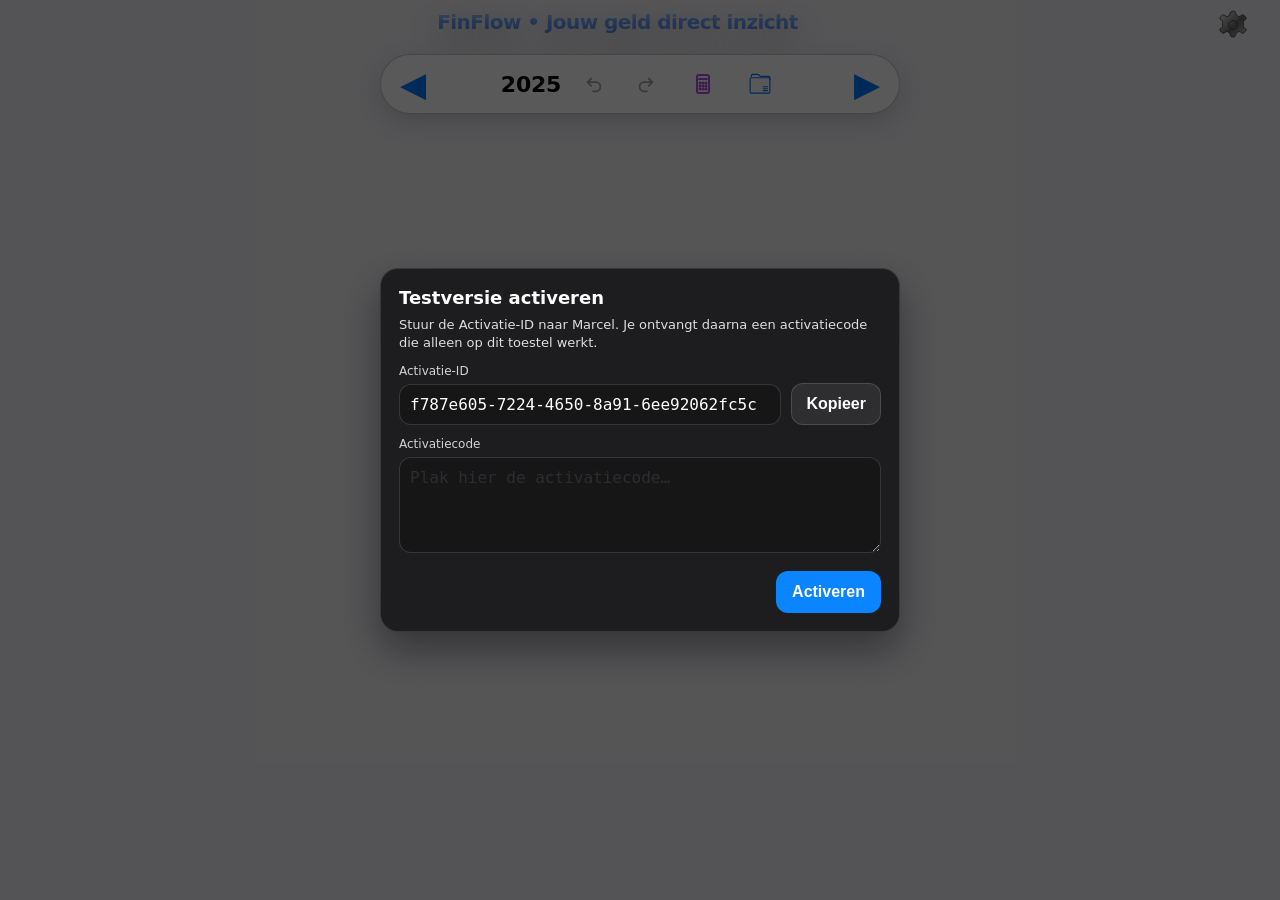
==== index.html @ e9dbf4be "Update index.html" ====
<!DOCTYPE html>
<html lang="nl">
<head>
  <meta charset="UTF-8" />
  <meta name="viewport" content="width=device-width, initial-scale=1, maximum-scale=1, user-scalable=no, viewport-fit=cover">
  <title>FinFlow</title>
  <link rel="stylesheet" href="app.css" />
  <link rel="stylesheet" href="styles/components/nav.css" />
  <link rel="manifest" href="./manifest.json" />
  <meta name="theme-color" content="#000000" />
  <link rel="apple-touch-icon" sizes="180x180" href="./images/apple-touch-icon.png" />
  <meta name="apple-mobile-web-app-capable" content="yes" />
  <meta name="mobile-web-app-capable" content="yes" />
  <meta name="apple-mobile-web-app-status-bar-style" content="black-translucent" />
  <link rel="icon" type="image/png" sizes="192x192" href="./images/icon-192.png" />
  <link rel="icon" type="image/png" sizes="512x512" href="./images/icon-512.png" />
</head>

<body>
  <script type="module">
    import { UNDO_SVG, REDO_SVG, GEAR_SVG, FOLDER_SVG, CALCULATOR_SVG } from "./scripts/ui/components/icons.js";

    document.addEventListener('DOMContentLoaded', () => {
      const undoBtn = document.getElementById('undoBtn');
      const redoBtn = document.getElementById('redoBtn');
      const mainsettings = document.getElementById('mainsettings');
      const settingsBtn = document.getElementById('settingsBtn');
      const scenariosBtn = document.getElementById('scenariosBtn');

      if (undoBtn) undoBtn.innerHTML = UNDO_SVG;
      if (redoBtn) redoBtn.innerHTML = REDO_SVG;
      if (mainsettings) mainsettings.innerHTML = GEAR_SVG;
      if (settingsBtn) settingsBtn.innerHTML = FOLDER_SVG;
      if (scenariosBtn) scenariosBtn.innerHTML = CALCULATOR_SVG;
    });
  </script>

  <div id="welcomeOverlay" class="ff-esc-disabled ff-popup-overlay ff-welcome-overlay ff-overlay-center hidden">
    <div class="ff-welcome-panel">
      <div class="welcome-logo">
        <img src="./images/logo.png" alt="FinFlow Logo" class="welcome-logo-img" />
      </div>
      <p class="ff-welcome-tagline" data-i18n="wizard.welcome.tagline"></p>
      <button id="welcomeStartBtn" class="ff-btn ff-btn--primary" data-i18n="wizard.welcome.button"></button>
    </div>
  </div>

  <!--
    Sticky top-area: header + nav-pill must stay in place while
    the year overview + month cards can be vertically swiped.
  -->
  <div id="ffTopArea" class="ff-top-area">

  <header style="position: relative; padding: calc(env(safe-area-inset-top, 0px) + 10px) 16px 10px 16px;">
    <h1 data-i18n="common.app_title" style="margin: 0; padding-right: 45px;"></h1>
    <button id="mainsettings" class="icon-btn" type="button" style="position: absolute; right: 16px; top: calc(env(safe-area-inset-top, 0px) + 10px); background: none; border: none; cursor: pointer;"></button>
  </header>

  <div id="devPanel" class="dev-panel" style="display:none;">
    <button id="devExportBtn" data-i18n="common.export_data"></button>
    <button id="devImportBtn" data-i18n="common.import_data"></button>
    <input type="file" id="importFileInput" accept="application/json" style="display:none;">
  </div>

  <div id="yearNavPill" class="nav-pill">
    <div id="navZoneLeft" class="nav-zone">
        <button id="prevYearBtn" class="year-arrow">◀</button>
    </div>

    <div id="navZoneCenter" class="nav-zone">
        <span id="currentYear">2025</span>
        <button id="undoBtn" class="icon-btn nav-icon-btn" type="button" disabled aria-disabled="true"></button>
        <button id="redoBtn" class="icon-btn nav-icon-btn" type="button" disabled aria-disabled="true"></button>
        <button id="scenariosBtn" class="icon-btn nav-icon-btn" type="button"></button>
        <button id="settingsBtn" class="icon-btn" type="button"></button>
    </div>

    <div id="navZoneRight" class="nav-zone">
        <button id="nextYearBtn" class="year-arrow">▶</button>
    </div>
  </div>

  </div>

  <!-- Scroll container: ONLY this area should scroll on vertical swipe -->
  <main id="ffScrollArea" class="ff-scroll-area">

  <div class="table-container ff-year-cards-container">
    <table class="year-grid ff-year-cards-table">
      <thead>
        <tr>
          <th data-i18n="table.headers.month"></th>
          <th data-i18n="table.headers.income"></th>
          <th data-i18n="table.headers.expense"></th>
          <th class="saving-cell" data-i18n="table.headers.savings"></th>
          <th data-i18n="table.headers.bank_balance"></th>
          <th data-i18n="table.headers.savings_balance"></th>
        </tr>
      </thead>
      <tbody id="yearTableBody"></tbody>
      <tfoot>
        <tr id="yearTotalRow"></tr>
      </tfoot>
    </table>
  </div>

  </main>

  <div id="setupOverlay" class="ff-popup-overlay ff-popup-overlay--wizard" style="display:none;">
    <div id="setupSheet" class="ff-popup ff-popup--wizard ff-popup--beginsaldo">
      <div class="ff-popup__header">
        <h2 id="setupTitle" class="ff-popup__title" data-i18n="wizard.steps.balance_title"></h2>
      </div>
      <div class="ff-popup__body">
        <label class="ff-field ff-field--full">
          <span class="ff-field__label" data-i18n="common.bank_account"></span>
          <input id="setupBankInput" type="number" inputmode="decimal" step="0.01" min="0" class="ff-input ff-input--number ff-input--beginsaldo" />
        </label>
        <p class="ff-popup__hint" data-i18n="wizard.steps.balance_desc"></p>
      </div>
      <div class="ff-popup__footer">
        <button type="button" id="setupCancelBtn" class="ff-btn ff-btn--secondary" data-i18n="common.cancel"></button>
        <button type="button" id="setupSaveBtn" class="ff-btn ff-btn--primary" data-i18n="common.save"></button>
      </div>
    </div>
  </div>

  <div id="sheetOverlay" class="ff-popup-overlay" style="display: none;">
    <div id="sheetForm"></div>
  </div>

  <script type="module" src="scripts/main.js"></script>

  <script>
    document.getElementById("mainsettings").onclick = () => {
      const p = document.getElementById("devPanel");
      p.style.display = (p.style.display === "none" || p.style.display === "") ? "block" : "none";
    };
  </script>
</body>
</html>
---- app.css ----
/* app.css - ENIGE entrypoint */

@import url("./styles/applecolors.css");
@import url("./styles/base.css");
@import url("./styles/utilities.css");

@import url("./styles/components/popup.css");
@import url("./styles/components/table.css");
@import url("./styles/components/nav.css");
@import url("./styles/components/welcome.css");
@import url("./styles/components/helpcloud.css");

/* ===== Apple-premium header title: blue + glossy sheen ===== */

header h1 {
  /* basis typografie blijft zoals je al had; dit blok voegt ‘polish’ toe */
  font-weight: 680;
  letter-spacing: -0.55px;

  /* Blue glass gradient + highlight streak */
  background-image:
    /* sheen/streak */
    linear-gradient(115deg,
      rgba(255,255,255,0.00) 0%,
      rgba(255,255,255,0.26) 18%,
      rgba(255,255,255,0.00) 36%,
      rgba(255,255,255,0.00) 100%
    ),
    /* main blue gradient */
    linear-gradient(180deg,
      rgba(165, 208, 255, 0.98) 0%,
      rgba(92, 156, 255, 0.92) 46%,
      rgba(58, 118, 255, 0.86) 100%
    );

  -webkit-background-clip: text;
  background-clip: text;
  color: transparent;

  /* depth */
  text-shadow:
    0 12px 30px rgba(0, 0, 0, 0.42),
    0 1px 0 rgba(255, 255, 255, 0.06);
}

/* Optioneel: iets meer “premium” spacing rond header */
header {
  padding-top: 14px;
  padding-bottom: 10px;
}

/* Center header content perfectly */
header {
  display: flex;
  justify-content: center;
  align-items: center;
  text-align: center;
}

/* Ensure the title itself stays centered */
header h1 {
  text-align: center;
  width: 100%;
  margin: 0 auto;
}

/* Tandwiel groter / kleiner maken */
#mainsettings {
  width: 30px !important;   /* De knop wordt groter */
  height: 30px !important;
  padding: 0px !important;  /* Bijna geen padding, zodat het tandwiel de ruimte vult */
  display: flex !important;
  align-items: center;
  justify-content: center;
  background: transparent !important; /* Verwijder de grijze achtergrond */
  border: none !important;             /* Verwijder eventuele randen */
  outline: none !important;            /* Verwijder focus kaders */
  box-shadow: none !important;         /* Verwijder eventuele schaduw */
}

#mainsettings svg {
  width: 100% !important;   /* Dwingt de SVG om volledige aantal px te gebruiken */
  height: 100% !important;
  display: block;
}


/* ============================================================
   iOS: voorkom dubbel-tap zoom (app-gevoel)
   - Viewport user-scalable=no blokkeert zoom.
   - touch-action: manipulation voorkomt double-tap zoom op moderne browsers.
   ============================================================ */
html, body {
  touch-action: manipulation;
  -webkit-text-size-adjust: 100%;
}

a, button, input, textarea, select, label, .nav-pill, .nav-zone, .year-arrow {
  touch-action: manipulation;
  -webkit-tap-highlight-color: transparent;
}

/* ============================================================
   LAYOUT: header + nav-pill stay fixed, content scrolls
   - Vertical swipe must scroll ONLY the year/month content.
   ============================================================ */

html, body {
  height: 100%;
}

body {
  /* override base.css padding so the top-area + scroll-area can be controlled */
  padding: 0 !important;

  /* prevent the browser/body from scrolling; only the scroll-area may scroll */
  overflow: hidden;

  display: flex;
  flex-direction: column;

  /* iOS safe: use dynamic viewport height when supported */
  height: 100dvh;
}

.ff-top-area {
  flex: 0 0 auto;
  /* match content inset */
  padding: 0 16px;
  box-sizing: border-box;
}

.ff-scroll-area {
  flex: 1 1 auto;
  overflow-y: auto;
  -webkit-overflow-scrolling: touch;

  /* keep the same left/right spacing as before (was body padding: 16px) */
  padding: 0 16px 16px 16px;
}

/* In this layout the nav-pill is in the fixed top-area, so it must NOT be sticky */
.ff-top-area .nav-pill {
  position: relative !important;
  top: auto !important;
}
---- styles/components/nav.css ----
/* styles/components/nav.css */

/* ============================================================ */
/* NAV-PILL: JAARNAVIGATIE                                      */
/* ============================================================ */

.nav-pill {
  /* Zorg dat padding de breedte niet opdrijft */
  box-sizing: border-box !important;
  position: sticky;
  top: calc(env(safe-area-inset-top, 0px) + 10px);
  z-index: 1000;

  display: flex;
  align-items: center;

  background: var(--apple-bg-secondary) !important;
  border: 1px solid var(--apple-separator) !important;
  border-radius: 999px;

  /* Iets meer marge op mobiel voor stabiliteit */
  width: min(520px, calc(100% - 20px));
  height: 60px;
  margin: 10px auto;

  padding: 0 4px;
  overflow: hidden;

  box-shadow: 0 8px 24px rgba(0, 0, 0, 0.16);
}

/* Basis zone */
.nav-zone {
  height: 100%;
  display: flex;
  align-items: center;
  justify-content: center;
  box-sizing: border-box;
}

/* Links/rechts: vaste slots, maar kleiner op iPhone voor meer ruimte in het midden */
#navZoneLeft,
#navZoneRight {
  /* Op laptops 56px, op iPhone schaalt dit naar 44px (minimum touch target) */
  flex: 0 0 clamp(44px, 12vw, 56px);
  cursor: pointer;
}

/* Midden: krijgt alle resterende ruimte */
#navZoneCenter {
  flex: 1 1 auto;
  min-width: 0; 
  cursor: default;

  display: flex;
  align-items: center;
  justify-content: center;

  /* Iets krapper op mobiel zodat knoppen niet buiten beeld vallen */
  gap: clamp(4px, 2.5vw, 14px);
  padding: 0 clamp(2px, 1.5vw, 10px);
}

/* Pijlen: vaste tap target */
.nav-pill .year-arrow {
  all: unset !important;

  /* Gebruik de volledige breedte van de zij-zone */
  width: 100% !important;
  height: 44px !important;

  display: flex !important;
  align-items: center !important;
  justify-content: center !important;

  color: var(--apple-blue) !important;

  /* Schaalt mee met schermbreedte */
  font-size: clamp(24px, 6vw, 34px) !important;

  line-height: 1 !important;
  font-weight: 900 !important;

  cursor: pointer !important;
  text-align: center !important;
  -webkit-tap-highlight-color: transparent;
}

.nav-pill .year-arrow:active {
  transform: scale(0.96);
}

/* Jaar */
#currentYear {
  color: var(--apple-label) !important;
  font-weight: 800;

  /* Iets compacter op kleine iPhones */
  font-size: clamp(16px, 4.5vw, 22px);

  min-width: fit-content;
  white-space: nowrap;

  text-align: center;
  letter-spacing: -0.2px;
  cursor: default;
}

/* Undo/Redo & Settings */
#undoBtn,
#redoBtn,
#scenariosBtn,
#settingsBtn {
  all: unset;
  
  /* Iets compacter op mobiel */
  width: clamp(32px, 8vw, 38px);
  height: clamp(32px, 8vw, 38px);

  display: flex;
  align-items: center;
  justify-content: center;

  color: var(--apple-blue) !important;
  cursor: pointer;
  border-radius: 999px;
  -webkit-tap-highlight-color: transparent;
  /* Voorkomt dat knoppen 'geplet' worden op kleine schermen */
  flex-shrink: 0;
}

#undoBtn .nav-icon,
#redoBtn .nav-icon,
#scenariosBtn svg,
#settingsBtn svg {
  width: 22px;
  height: 22px;
  display: block;
}

#undoBtn:active,
#redoBtn:active,
#scenariosBtn:active,
#settingsBtn:active {
  transform: scale(0.96);
}

#undoBtn[disabled],
#redoBtn[disabled] {
  opacity: 0.35;
  cursor: default;
  transform: none;
  color: var(--apple-label-tertiary) !important;
  pointer-events: none;
}


/* Scenarios icon uses same premium purple as the Scenarios sheet header */
#scenariosBtn {
  color: rgb(175, 82, 222) !important;
}

/* Calculator (scenarios) button: slightly larger + a bit wider */
#scenariosBtn {
  width: clamp(38px, 9.5vw, 48px);
  height: clamp(34px, 8.5vw, 42px);
}

#scenariosBtn svg {
  width: 24px;
  height: 24px;
}
/* Highlight states (Alle regels behouden) */
.nav-pill.highlight-left,
.nav-pill.highlight-right {
  background-color: var(--apple-blue) !important;
  border-color: transparent !important;
}

.nav-pill.highlight-left .year-arrow,
.nav-pill.highlight-right .year-arrow,
.nav-pill.highlight-left #currentYear,
.nav-pill.highlight-right #currentYear,
.nav-pill.highlight-left #settingsBtn,
.nav-pill.highlight-right #settingsBtn,
  .nav-pill.highlight-left #undoBtn,
  .nav-pill.highlight-right #undoBtn,
  .nav-pill.highlight-left #redoBtn,
  .nav-pill.highlight-right #redoBtn,
  .nav-pill.highlight-left #scenariosBtn,
  .nav-pill.highlight-right #scenariosBtn {
  color: #ffffff !important;
}

/* Disabled wins, even during highlight */
.nav-pill.highlight-left #undoBtn[disabled],
.nav-pill.highlight-left #redoBtn[disabled],
.nav-pill.highlight-right #undoBtn[disabled],
.nav-pill.highlight-right #redoBtn[disabled] {
  color: var(--apple-label-tertiary) !important;
  opacity: 0.35;
  pointer-events: none;
}

/* Extra krappe schermen (zoals iPhone SE of Display Zoom) */
@media (max-width: 380px) {
  #navZoneCenter { 
    gap: 4px; 
    padding: 0 2px; 
  }
}

/* Wizard blokkade (Alle regels behouden) */
body.wizard-active .nav-pill,
body.wizard-active .navpil {
  display: none !important;
}

body.wizard-active .table-container {
  display: none !important;
}
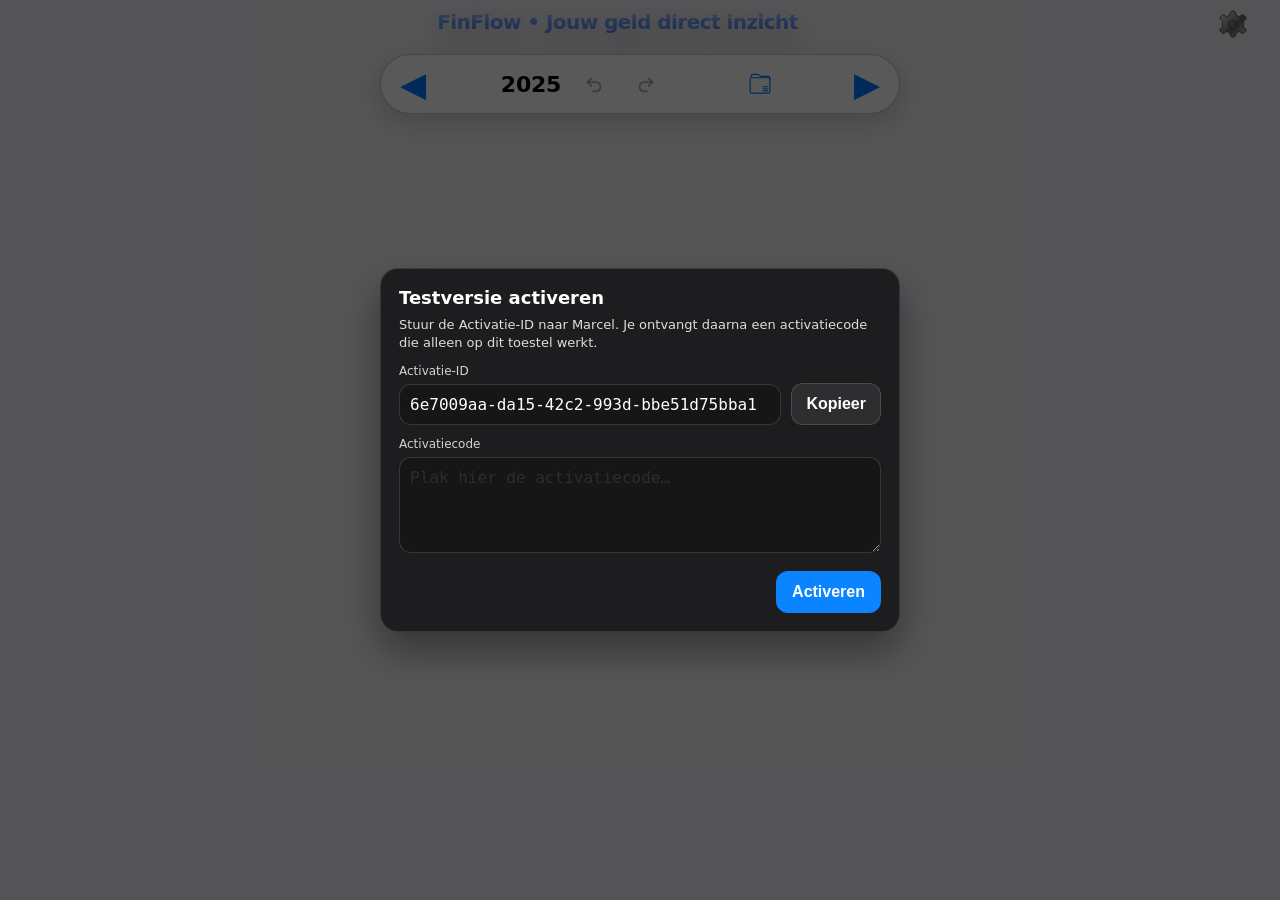
==== commit e36a5a9e: "Update index" ====
--- a/index.html
+++ b/index.html
@@ -18,20 +18,19 @@
 
 <body>
   <script type="module">
-    import { UNDO_SVG, REDO_SVG, GEAR_SVG, FOLDER_SVG, CALCULATOR_SVG } from "./scripts/ui/components/icons.js";
-
+    import { UNDO_SVG, REDO_SVG, GEAR_SVG, FOLDER_SVG } from "./scripts/ui/components/icons.js?v=20260217a";
+    
     document.addEventListener('DOMContentLoaded', () => {
       const undoBtn = document.getElementById('undoBtn');
       const redoBtn = document.getElementById('redoBtn');
       const mainsettings = document.getElementById('mainsettings');
       const settingsBtn = document.getElementById('settingsBtn');
-      const scenariosBtn = document.getElementById('scenariosBtn');
-
+      
       if (undoBtn) undoBtn.innerHTML = UNDO_SVG;
+      if (redoBtn) redoBtn.innerHTML = REDO_SVG;
       if (redoBtn) redoBtn.innerHTML = REDO_SVG;
       if (mainsettings) mainsettings.innerHTML = GEAR_SVG;
       if (settingsBtn) settingsBtn.innerHTML = FOLDER_SVG;
-      if (scenariosBtn) scenariosBtn.innerHTML = CALCULATOR_SVG;
     });
   </script>
 
@@ -86,20 +85,20 @@
   <main id="ffScrollArea" class="ff-scroll-area">
 
   <div class="table-container ff-year-cards-container">
-    <table class="year-grid ff-year-cards-table">
+    <table class="year-grid ff-year-cards-table"> 
       <thead>
         <tr>
           <th data-i18n="table.headers.month"></th>
           <th data-i18n="table.headers.income"></th>
           <th data-i18n="table.headers.expense"></th>
           <th class="saving-cell" data-i18n="table.headers.savings"></th>
-          <th data-i18n="table.headers.bank_balance"></th>
-          <th data-i18n="table.headers.savings_balance"></th>
+          <th data-i18n="table.headers.bank_balance"></th> 
+          <th data-i18n="table.headers.savings_balance"></th> 
         </tr>
       </thead>
       <tbody id="yearTableBody"></tbody>
       <tfoot>
-        <tr id="yearTotalRow"></tr>
+        <tr id="yearTotalRow"></tr> 
       </tfoot>
     </table>
   </div>
@@ -129,7 +128,7 @@
     <div id="sheetForm"></div>
   </div>
 
-  <script type="module" src="scripts/main.js"></script>
+  <script type="module" src="scripts/main.js?v=20260217a"></script>
 
   <script>
     document.getElementById("mainsettings").onclick = () => {
@@ -138,4 +137,4 @@
     };
   </script>
 </body>
-</html>
+</html>
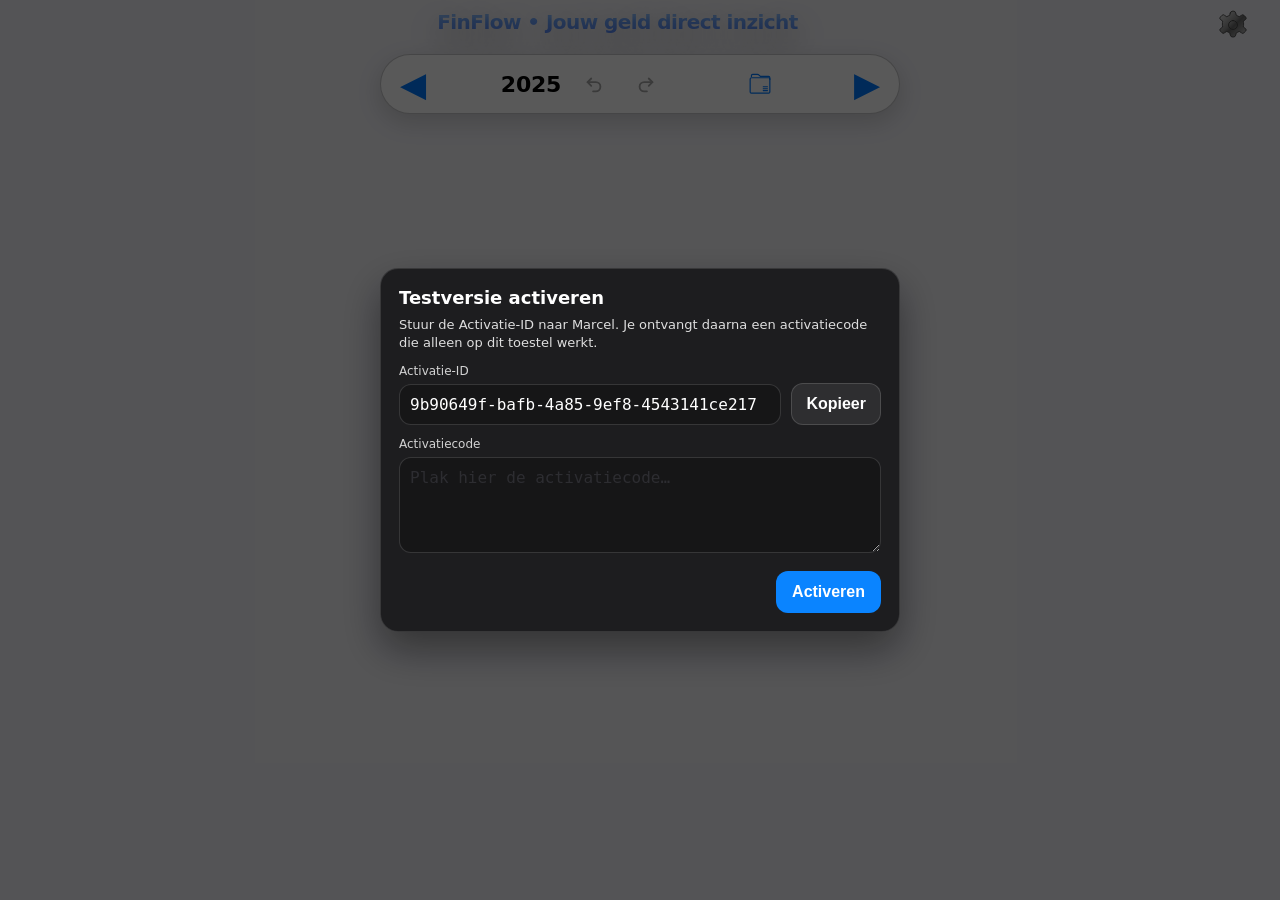
==== commit 83571b81: "update index" ====
--- a/index.html
+++ b/index.html
@@ -18,7 +18,7 @@
 
 <body>
   <script type="module">
-    import { UNDO_SVG, REDO_SVG, GEAR_SVG, FOLDER_SVG } from "./scripts/ui/components/icons.js?v=20260217a";
+    import { UNDO_SVG, REDO_SVG, GEAR_SVG, FOLDER_SVG } from "./scripts/ui/components/icons.js";
     
     document.addEventListener('DOMContentLoaded', () => {
       const undoBtn = document.getElementById('undoBtn');
@@ -128,7 +128,7 @@
     <div id="sheetForm"></div>
   </div>
 
-  <script type="module" src="scripts/main.js?v=20260217a"></script>
+  <script type="module" src="scripts/main.js"></script>
 
   <script>
     document.getElementById("mainsettings").onclick = () => {
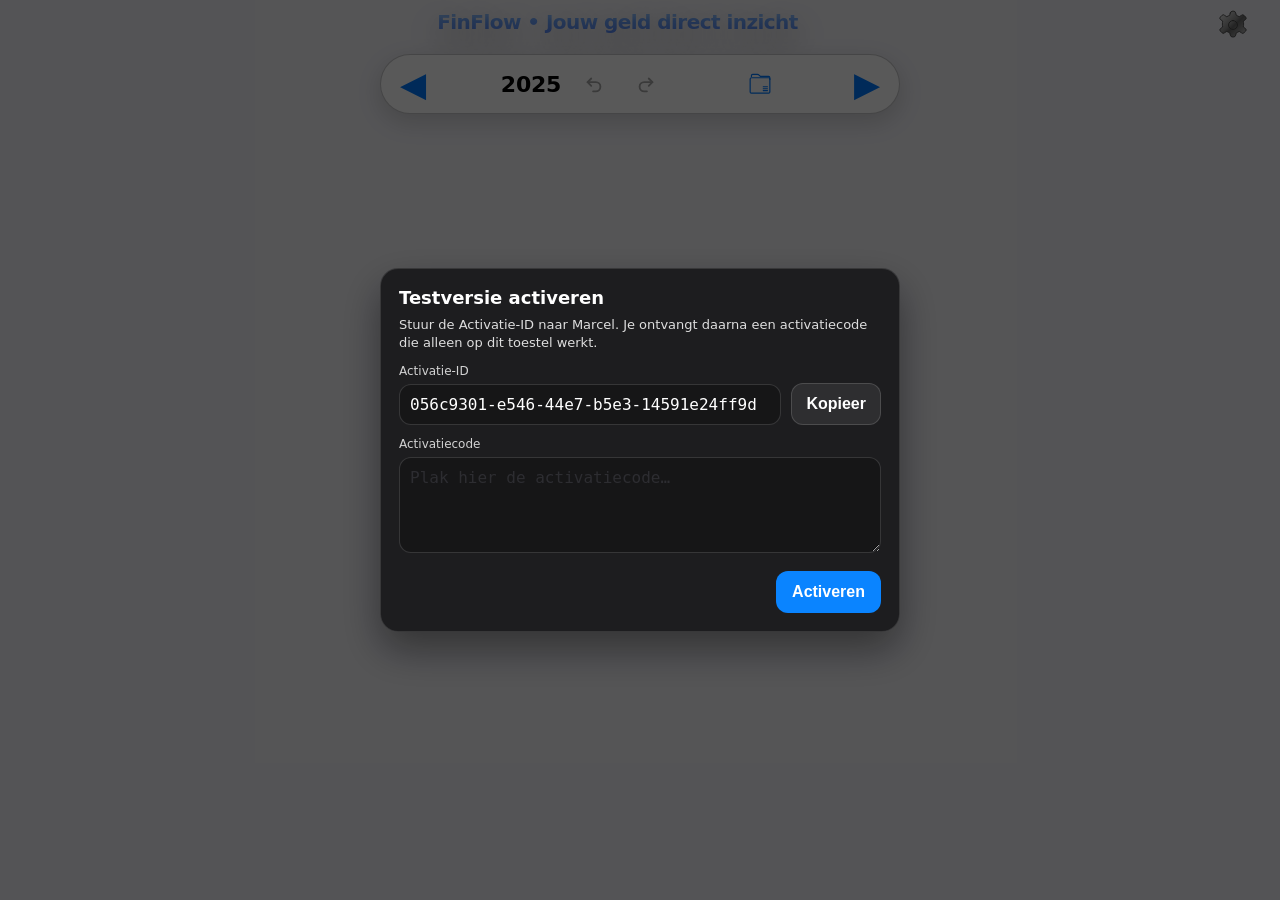
==== commit be8526c5: "index" ====
--- a/index.html
+++ b/index.html
@@ -17,7 +17,169 @@
 </head>
 
 <body>
-  <script type="module">
+  
+<script>
+(function () {
+  if (window.__ffCrashOverlayInstalled) return;
+  window.__ffCrashOverlayInstalled = true;
+
+  function esc(s){ try { return String(s).replace(/[&<>"]/g,function(c){return({'&':'&amp;','<':'&lt;','>':'&gt;','"':'&quot;'}[c]);}); } catch(e){ return ''+s; } }
+
+  var overlay, pre, meta, btnCopy, btnClose;
+  var logs = [];
+  function ensureOverlay(){
+    if (overlay) return;
+    overlay = document.createElement('div');
+    overlay.id = 'ff-crash-overlay';
+    overlay.style.cssText = [
+      'position:fixed','inset:0','z-index:2147483647','background:rgba(0,0,0,0.92)',
+      'color:#fff','font-family:-apple-system,BlinkMacSystemFont,Segoe UI,Roboto,Helvetica,Arial,sans-serif',
+      'padding:16px','box-sizing:border-box','display:none'
+    ].join(';');
+
+    var card = document.createElement('div');
+    card.style.cssText = [
+      'max-width:900px','margin:0 auto','background:rgba(255,255,255,0.06)',
+      'border:1px solid rgba(255,255,255,0.14)','border-radius:16px','padding:14px',
+      'box-shadow:0 20px 60px rgba(0,0,0,0.55)'
+    ].join(';');
+
+    var h = document.createElement('div');
+    h.style.cssText = 'display:flex;align-items:center;justify-content:space-between;gap:10px;margin-bottom:10px;';
+    var title = document.createElement('div');
+    title.style.cssText = 'font-size:16px;font-weight:700;letter-spacing:0.2px;';
+    title.textContent = 'FinFlow crash log (iPhone)';
+
+    var actions = document.createElement('div');
+    actions.style.cssText = 'display:flex;gap:8px;align-items:center;';
+
+    btnCopy = document.createElement('button');
+    btnCopy.type='button';
+    btnCopy.textContent='Copy';
+    btnCopy.style.cssText='appearance:none;border:0;border-radius:10px;padding:8px 10px;background:#2f7cf6;color:#fff;font-weight:700;';
+
+    btnClose = document.createElement('button');
+    btnClose.type='button';
+    btnClose.textContent='Close';
+    btnClose.style.cssText='appearance:none;border:0;border-radius:10px;padding:8px 10px;background:rgba(255,255,255,0.16);color:#fff;font-weight:700;';
+
+    actions.appendChild(btnCopy);
+    actions.appendChild(btnClose);
+
+    h.appendChild(title);
+    h.appendChild(actions);
+
+    meta = document.createElement('div');
+    meta.style.cssText='font-size:12px;opacity:0.85;margin:6px 0 10px 0;line-height:1.35;';
+    meta.textContent = '';
+
+    pre = document.createElement('pre');
+    pre.style.cssText = [
+      'white-space:pre-wrap','word-break:break-word','font-size:12px','line-height:1.35',
+      'margin:0','padding:12px','border-radius:12px','background:rgba(0,0,0,0.35)',
+      'border:1px solid rgba(255,255,255,0.12)','max-height:72vh','overflow:auto'
+    ].join(';');
+
+    card.appendChild(h);
+    card.appendChild(meta);
+    card.appendChild(pre);
+    overlay.appendChild(card);
+    document.documentElement.appendChild(overlay);
+
+    btnClose.addEventListener('click', function(){ overlay.style.display='none'; });
+    btnCopy.addEventListener('click', async function(){
+      try{
+        var text = buildText();
+        if (navigator.clipboard && navigator.clipboard.writeText) {
+          await navigator.clipboard.writeText(text);
+        } else {
+          var ta = document.createElement('textarea');
+          ta.value=text; document.body.appendChild(ta); ta.select(); document.execCommand('copy'); ta.remove();
+        }
+        btnCopy.textContent='Copied';
+        setTimeout(function(){ btnCopy.textContent='Copy'; }, 900);
+      }catch(e){
+        btnCopy.textContent='Copy failed';
+        setTimeout(function(){ btnCopy.textContent='Copy'; }, 1200);
+      }
+    });
+  }
+
+  function nowIso(){
+    try { return new Date().toISOString(); } catch(e){ return ''+Date.now(); }
+  }
+
+  function buildText(){
+    var ua = navigator.userAgent || '';
+    var href = location.href || '';
+    var head = [
+      'time: ' + nowIso(),
+      'url: ' + href,
+      'ua: ' + ua
+    ].join('\n');
+    return head + '\n\n' + logs.join('\n');
+  }
+
+  function show(kind, message, source, lineno, colno, stack){
+    ensureOverlay();
+    var ua = navigator.userAgent || '';
+    meta.textContent = 'URL: ' + (location.href||'') + '   |   UA: ' + ua;
+    var lines = [];
+    lines.push('['+kind+'] ' + nowIso());
+    if (message) lines.push('message: ' + message);
+    if (source) lines.push('source: ' + source + (lineno!=null ? (':' + lineno + (colno!=null ? (':' + colno) : '')) : ''));
+    if (stack) lines.push('stack:\n' + stack);
+    lines.push('----');
+    var block = lines.join('\n');
+    logs.push(block);
+    pre.textContent = buildText();
+    overlay.style.display='block';
+  }
+
+  window.addEventListener('error', function(ev){
+    try{
+      var err = ev.error;
+      show(
+        'error',
+        ev.message || (err && err.message) || String(ev),
+        ev.filename,
+        ev.lineno,
+        ev.colno,
+        err && err.stack
+      );
+    }catch(e){}
+  });
+
+  window.addEventListener('unhandledrejection', function(ev){
+    try{
+      var reason = ev.reason;
+      var msg = (reason && reason.message) ? reason.message : (typeof reason === 'string' ? reason : JSON.stringify(reason));
+      var stack = reason && reason.stack;
+      show('unhandledrejection', msg, '', null, null, stack);
+    }catch(e){}
+  });
+
+  // Also mirror console.error into the overlay log
+  try{
+    var origErr = console.error;
+    console.error = function(){
+      try{
+        var args = Array.prototype.slice.call(arguments);
+        var msg = args.map(function(a){
+          if (a instanceof Error) return (a.message + '\n' + (a.stack||''));
+          if (typeof a === 'object') { try { return JSON.stringify(a); } catch(e){ return String(a); } }
+          return String(a);
+        }).join(' ');
+        logs.push('[console.error] ' + nowIso() + '\n' + msg + '\n----');
+        if (overlay && overlay.style.display==='block') pre.textContent = buildText();
+      }catch(e){}
+      return origErr.apply(console, arguments);
+    };
+  }catch(e){}
+})();
+</script>
+
+<script type="module">
     import { UNDO_SVG, REDO_SVG, GEAR_SVG, FOLDER_SVG } from "./scripts/ui/components/icons.js";
     
     document.addEventListener('DOMContentLoaded', () => {
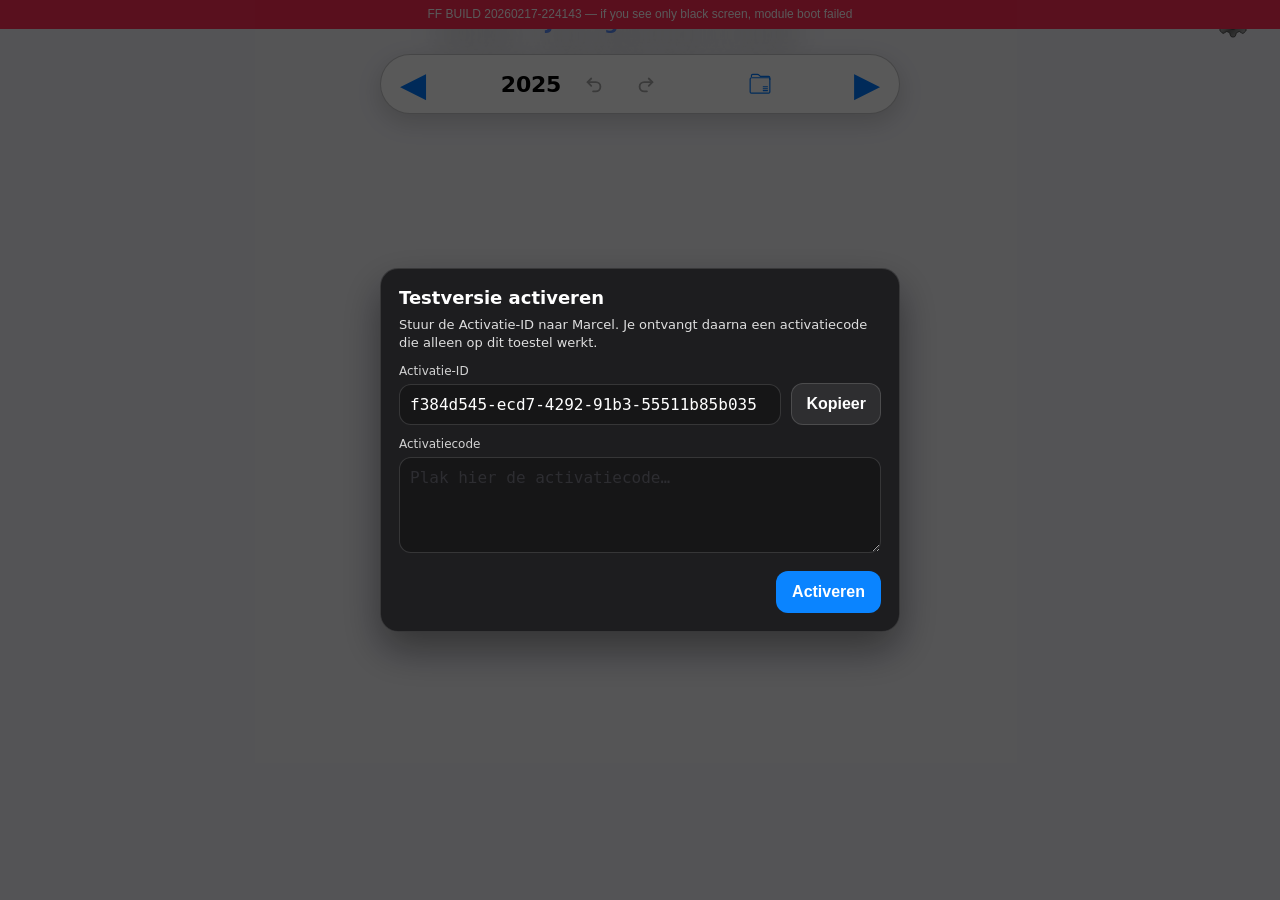
==== commit 484f0aea: "index" ====
--- a/index.html
+++ b/index.html
@@ -17,169 +17,38 @@
 </head>
 
 <body>
-  
-<script>
-(function () {
-  if (window.__ffCrashOverlayInstalled) return;
-  window.__ffCrashOverlayInstalled = true;
-
-  function esc(s){ try { return String(s).replace(/[&<>"]/g,function(c){return({'&':'&amp;','<':'&lt;','>':'&gt;','"':'&quot;'}[c]);}); } catch(e){ return ''+s; } }
-
-  var overlay, pre, meta, btnCopy, btnClose;
-  var logs = [];
-  function ensureOverlay(){
-    if (overlay) return;
-    overlay = document.createElement('div');
-    overlay.id = 'ff-crash-overlay';
-    overlay.style.cssText = [
-      'position:fixed','inset:0','z-index:2147483647','background:rgba(0,0,0,0.92)',
-      'color:#fff','font-family:-apple-system,BlinkMacSystemFont,Segoe UI,Roboto,Helvetica,Arial,sans-serif',
-      'padding:16px','box-sizing:border-box','display:none'
-    ].join(';');
-
-    var card = document.createElement('div');
-    card.style.cssText = [
-      'max-width:900px','margin:0 auto','background:rgba(255,255,255,0.06)',
-      'border:1px solid rgba(255,255,255,0.14)','border-radius:16px','padding:14px',
-      'box-shadow:0 20px 60px rgba(0,0,0,0.55)'
-    ].join(';');
-
-    var h = document.createElement('div');
-    h.style.cssText = 'display:flex;align-items:center;justify-content:space-between;gap:10px;margin-bottom:10px;';
-    var title = document.createElement('div');
-    title.style.cssText = 'font-size:16px;font-weight:700;letter-spacing:0.2px;';
-    title.textContent = 'FinFlow crash log (iPhone)';
-
-    var actions = document.createElement('div');
-    actions.style.cssText = 'display:flex;gap:8px;align-items:center;';
-
-    btnCopy = document.createElement('button');
-    btnCopy.type='button';
-    btnCopy.textContent='Copy';
-    btnCopy.style.cssText='appearance:none;border:0;border-radius:10px;padding:8px 10px;background:#2f7cf6;color:#fff;font-weight:700;';
-
-    btnClose = document.createElement('button');
-    btnClose.type='button';
-    btnClose.textContent='Close';
-    btnClose.style.cssText='appearance:none;border:0;border-radius:10px;padding:8px 10px;background:rgba(255,255,255,0.16);color:#fff;font-weight:700;';
-
-    actions.appendChild(btnCopy);
-    actions.appendChild(btnClose);
-
-    h.appendChild(title);
-    h.appendChild(actions);
-
-    meta = document.createElement('div');
-    meta.style.cssText='font-size:12px;opacity:0.85;margin:6px 0 10px 0;line-height:1.35;';
-    meta.textContent = '';
-
-    pre = document.createElement('pre');
-    pre.style.cssText = [
-      'white-space:pre-wrap','word-break:break-word','font-size:12px','line-height:1.35',
-      'margin:0','padding:12px','border-radius:12px','background:rgba(0,0,0,0.35)',
-      'border:1px solid rgba(255,255,255,0.12)','max-height:72vh','overflow:auto'
-    ].join(';');
-
-    card.appendChild(h);
-    card.appendChild(meta);
-    card.appendChild(pre);
-    overlay.appendChild(card);
-    document.documentElement.appendChild(overlay);
-
-    btnClose.addEventListener('click', function(){ overlay.style.display='none'; });
-    btnCopy.addEventListener('click', async function(){
-      try{
-        var text = buildText();
-        if (navigator.clipboard && navigator.clipboard.writeText) {
-          await navigator.clipboard.writeText(text);
-        } else {
-          var ta = document.createElement('textarea');
-          ta.value=text; document.body.appendChild(ta); ta.select(); document.execCommand('copy'); ta.remove();
+
+  <!-- FF_BUILD_MARKER_START -->
+  <div id="ffBuildMarker" style="position:fixed;top:0;left:0;right:0;z-index:999999;background:#ff2d55;color:#fff;font:12px/1.4 -apple-system,BlinkMacSystemFont,Segoe UI,Roboto,Arial,sans-serif;padding:6px 10px;text-align:center;pointer-events:none;">
+    FF BUILD 20260217-224143 — if you see only black screen, module boot failed
+  </div>
+  <script>
+  (function() {
+    window.__FF_BUILD = "20260217-224143";
+    console.log("[FF] inline boot OK", window.__FF_BUILD, location.href);
+    window.addEventListener("error", function(ev){
+      try {
+        if (ev && ev.filename && (ev.filename.includes("scripts/") || ev.filename.includes("main.js"))) {
+          ffShowBootError("window.error: " + (ev.message || "unknown"), {
+            filename: ev.filename, lineno: ev.lineno, colno: ev.colno, stack: (ev.error && ev.error.stack) ? ev.error.stack : ""
+          });
         }
-        btnCopy.textContent='Copied';
-        setTimeout(function(){ btnCopy.textContent='Copy'; }, 900);
-      }catch(e){
-        btnCopy.textContent='Copy failed';
-        setTimeout(function(){ btnCopy.textContent='Copy'; }, 1200);
-      }
+      } catch(e) {}
     });
-  }
-
-  function nowIso(){
-    try { return new Date().toISOString(); } catch(e){ return ''+Date.now(); }
-  }
-
-  function buildText(){
-    var ua = navigator.userAgent || '';
-    var href = location.href || '';
-    var head = [
-      'time: ' + nowIso(),
-      'url: ' + href,
-      'ua: ' + ua
-    ].join('\n');
-    return head + '\n\n' + logs.join('\n');
-  }
-
-  function show(kind, message, source, lineno, colno, stack){
-    ensureOverlay();
-    var ua = navigator.userAgent || '';
-    meta.textContent = 'URL: ' + (location.href||'') + '   |   UA: ' + ua;
-    var lines = [];
-    lines.push('['+kind+'] ' + nowIso());
-    if (message) lines.push('message: ' + message);
-    if (source) lines.push('source: ' + source + (lineno!=null ? (':' + lineno + (colno!=null ? (':' + colno) : '')) : ''));
-    if (stack) lines.push('stack:\n' + stack);
-    lines.push('----');
-    var block = lines.join('\n');
-    logs.push(block);
-    pre.textContent = buildText();
-    overlay.style.display='block';
-  }
-
-  window.addEventListener('error', function(ev){
-    try{
-      var err = ev.error;
-      show(
-        'error',
-        ev.message || (err && err.message) || String(ev),
-        ev.filename,
-        ev.lineno,
-        ev.colno,
-        err && err.stack
-      );
-    }catch(e){}
-  });
-
-  window.addEventListener('unhandledrejection', function(ev){
-    try{
-      var reason = ev.reason;
-      var msg = (reason && reason.message) ? reason.message : (typeof reason === 'string' ? reason : JSON.stringify(reason));
-      var stack = reason && reason.stack;
-      show('unhandledrejection', msg, '', null, null, stack);
-    }catch(e){}
-  });
-
-  // Also mirror console.error into the overlay log
-  try{
-    var origErr = console.error;
-    console.error = function(){
-      try{
-        var args = Array.prototype.slice.call(arguments);
-        var msg = args.map(function(a){
-          if (a instanceof Error) return (a.message + '\n' + (a.stack||''));
-          if (typeof a === 'object') { try { return JSON.stringify(a); } catch(e){ return String(a); } }
-          return String(a);
-        }).join(' ');
-        logs.push('[console.error] ' + nowIso() + '\n' + msg + '\n----');
-        if (overlay && overlay.style.display==='block') pre.textContent = buildText();
-      }catch(e){}
-      return origErr.apply(console, arguments);
-    };
-  }catch(e){}
-})();
-</script>
-
-<script type="module">
+    window.addEventListener("unhandledrejection", function(ev){
+      try {
+        var r = ev && ev.reason;
+        ffShowBootError("unhandledrejection", {
+          reason: (r && r.message) ? r.message : String(r || ""),
+          stack: (r && r.stack) ? r.stack : ""
+        });
+      } catch(e) {}
+    });
+  })();
+  </script>
+  <!-- FF_BUILD_MARKER_END -->
+
+  <script type="module">
     import { UNDO_SVG, REDO_SVG, GEAR_SVG, FOLDER_SVG } from "./scripts/ui/components/icons.js";
     
     document.addEventListener('DOMContentLoaded', () => {
@@ -290,7 +159,49 @@
     <div id="sheetForm"></div>
   </div>
 
-  <script type="module" src="scripts/main.js"></script>
+  
+  <script>
+  // Failsafe: show a diagnostic overlay if ESM entry fails to load/parse.
+  function ffShowBootError(title, info) {
+    try {
+      if (document.getElementById("ffBootError")) return;
+      var o = document.createElement("div");
+      o.id = "ffBootError";
+      o.style.cssText = "position:fixed;inset:0;z-index:9999999;background:rgba(0,0,0,.92);color:#fff;padding:16px;overflow:auto;font:12px/1.4 -apple-system,BlinkMacSystemFont,Segoe UI,Roboto,Arial,sans-serif;";
+      var h = document.createElement("div");
+      h.style.cssText = "font-size:14px;font-weight:700;margin-bottom:10px;";
+      h.textContent = "FinFlow boot error";
+      var pre = document.createElement("pre");
+      pre.style.cssText = "white-space:pre-wrap;word-break:break-word;background:rgba(255,255,255,.06);padding:12px;border-radius:12px;";
+      var payload = {
+        title: title,
+        build: window.__FF_BUILD || "",
+        href: location.href,
+        ua: navigator.userAgent,
+        info: info || {}
+      };
+      pre.textContent = JSON.stringify(payload, null, 2);
+      var btn = document.createElement("button");
+      btn.textContent = "Copy";
+      btn.style.cssText = "margin-top:12px;padding:10px 12px;border-radius:12px;border:0;background:#0a84ff;color:#fff;font-weight:600;";
+      btn.onclick = function() {
+        try {
+          var txt = pre.textContent;
+          navigator.clipboard && navigator.clipboard.writeText ? navigator.clipboard.writeText(txt) : null;
+          btn.textContent = "Copied";
+        } catch(e) {}
+      };
+      o.appendChild(h);
+      o.appendChild(pre);
+      o.appendChild(btn);
+      document.body.appendChild(o);
+    } catch(e) {}
+  }
+  // Expose for inline marker script
+  window.ffShowBootError = ffShowBootError;
+  </script>
+
+  <script type="module" src="scripts/main.js" onerror="ffShowBootError('main.js failed to load/parse', {hint:'check 404/MIME/case/import', src:this.src});"></script>
 
   <script>
     document.getElementById("mainsettings").onclick = () => {
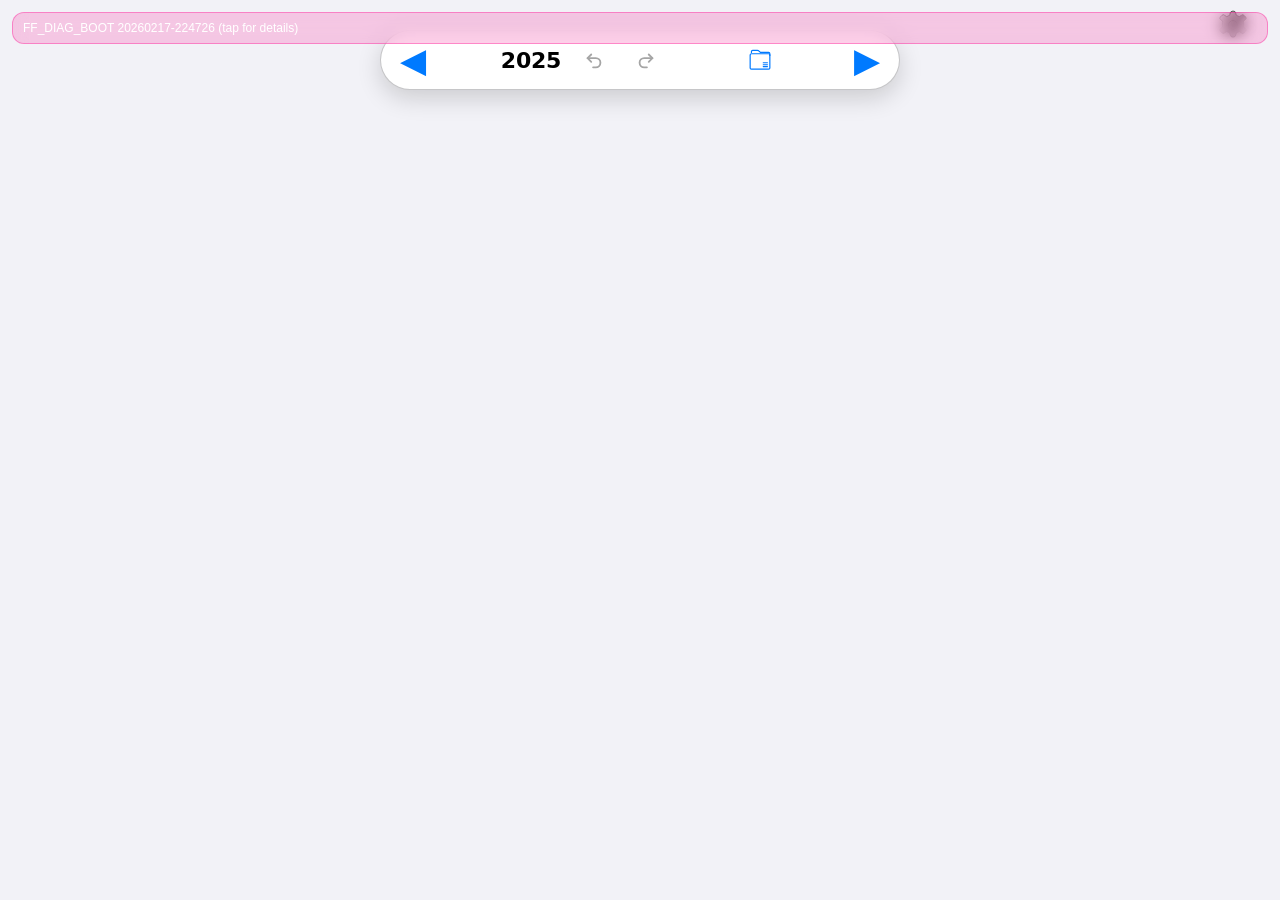
==== commit 45c8bbd3: "index" ====
--- a/index.html
+++ b/index.html
@@ -17,37 +17,6 @@
 </head>
 
 <body>
-
-  <!-- FF_BUILD_MARKER_START -->
-  <div id="ffBuildMarker" style="position:fixed;top:0;left:0;right:0;z-index:999999;background:#ff2d55;color:#fff;font:12px/1.4 -apple-system,BlinkMacSystemFont,Segoe UI,Roboto,Arial,sans-serif;padding:6px 10px;text-align:center;pointer-events:none;">
-    FF BUILD 20260217-224143 — if you see only black screen, module boot failed
-  </div>
-  <script>
-  (function() {
-    window.__FF_BUILD = "20260217-224143";
-    console.log("[FF] inline boot OK", window.__FF_BUILD, location.href);
-    window.addEventListener("error", function(ev){
-      try {
-        if (ev && ev.filename && (ev.filename.includes("scripts/") || ev.filename.includes("main.js"))) {
-          ffShowBootError("window.error: " + (ev.message || "unknown"), {
-            filename: ev.filename, lineno: ev.lineno, colno: ev.colno, stack: (ev.error && ev.error.stack) ? ev.error.stack : ""
-          });
-        }
-      } catch(e) {}
-    });
-    window.addEventListener("unhandledrejection", function(ev){
-      try {
-        var r = ev && ev.reason;
-        ffShowBootError("unhandledrejection", {
-          reason: (r && r.message) ? r.message : String(r || ""),
-          stack: (r && r.stack) ? r.stack : ""
-        });
-      } catch(e) {}
-    });
-  })();
-  </script>
-  <!-- FF_BUILD_MARKER_END -->
-
   <script type="module">
     import { UNDO_SVG, REDO_SVG, GEAR_SVG, FOLDER_SVG } from "./scripts/ui/components/icons.js";
     
@@ -159,49 +128,101 @@
     <div id="sheetForm"></div>
   </div>
 
-  
-  <script>
-  // Failsafe: show a diagnostic overlay if ESM entry fails to load/parse.
-  function ffShowBootError(title, info) {
+  <!-- FF_DIAG_BOOT 20260217-224726 -->
+<script>
+  (function(){
+    const BUILD = "20260217-224726";
+    function ensureOverlay(){
+      let o = document.getElementById("ffBootDiag");
+      if (o) return o;
+      o = document.createElement("div");
+      o.id = "ffBootDiag";
+      o.style.cssText = "position:fixed;inset:0;z-index:999999;background:rgba(0,0,0,.92);color:#fff;font:12px/1.4 -apple-system,BlinkMacSystemFont,Segoe UI,Roboto,Arial,sans-serif;padding:14px;display:none;overflow:auto;-webkit-overflow-scrolling:touch;";
+      o.innerHTML = '<div style="font-weight:700;font-size:14px;margin-bottom:8px;">FinFlow boot diagnostics</div>'
+        + '<div id="ffBootDiagMeta" style="opacity:.85;margin-bottom:10px;"></div>'
+        + '<pre id="ffBootDiagBody" style="white-space:pre-wrap;word-break:break-word;margin:0;"></pre>'
+        + '<div style="margin-top:12px;display:flex;gap:10px;flex-wrap:wrap;">'
+        + '<button id="ffBootDiagCopy" style="padding:10px 12px;border-radius:10px;border:1px solid rgba(255,255,255,.2);background:rgba(255,255,255,.08);color:#fff;">Copy</button>'
+        + '<button id="ffBootDiagHide" style="padding:10px 12px;border-radius:10px;border:1px solid rgba(255,255,255,.2);background:rgba(255,255,255,.08);color:#fff;">Hide</button>'
+        + '</div>';
+      document.body.appendChild(o);
+      o.querySelector("#ffBootDiagHide").onclick = () => o.style.display = "none";
+      o.querySelector("#ffBootDiagCopy").onclick = async () => {
+        const txt = o.querySelector("#ffBootDiagBody").textContent || "";
+        try { await navigator.clipboard.writeText(txt); } catch (e) {}
+      };
+      return o;
+    }
+    function show(obj){
+      const o = ensureOverlay();
+      o.style.display = "block";
+      const meta = o.querySelector("#ffBootDiagMeta");
+      const body = o.querySelector("#ffBootDiagBody");
+      meta.textContent = `BUILD $20260217-224726 | ` + location.href;
+      body.textContent = JSON.stringify(obj, null, 2);
+    }
+    window.__ffShowBootDiag = show;
+    // Minimal banner so we know this index is live
+    document.addEventListener("DOMContentLoaded", () => {
+      const b = document.createElement("div");
+      b.id = "ffBootDiagBanner";
+      b.style.cssText = "position:fixed;left:12px;right:12px;top:12px;z-index:999998;padding:8px 10px;border-radius:12px;background:rgba(255,0,140,.18);border:1px solid rgba(255,0,140,.35);color:#fff;font:12px -apple-system,BlinkMacSystemFont,Segoe UI,Roboto,Arial,sans-serif;backdrop-filter:blur(8px);-webkit-backdrop-filter:blur(8px);";
+      b.textContent = "FF_DIAG_BOOT " + BUILD + " (tap for details)";
+      b.onclick = () => show({ title: "banner tapped", build: BUILD, href: location.href, ua: navigator.userAgent });
+      document.body.appendChild(b);
+    });
+  })();
+</script>
+
+<script type="module">
+  const BUILD = "20260217-224726";
+  const src = "./scripts/main.js";
+  async function diag(){
+    // 1) fetch status + headers
+    let fetchInfo = null;
     try {
-      if (document.getElementById("ffBootError")) return;
-      var o = document.createElement("div");
-      o.id = "ffBootError";
-      o.style.cssText = "position:fixed;inset:0;z-index:9999999;background:rgba(0,0,0,.92);color:#fff;padding:16px;overflow:auto;font:12px/1.4 -apple-system,BlinkMacSystemFont,Segoe UI,Roboto,Arial,sans-serif;";
-      var h = document.createElement("div");
-      h.style.cssText = "font-size:14px;font-weight:700;margin-bottom:10px;";
-      h.textContent = "FinFlow boot error";
-      var pre = document.createElement("pre");
-      pre.style.cssText = "white-space:pre-wrap;word-break:break-word;background:rgba(255,255,255,.06);padding:12px;border-radius:12px;";
-      var payload = {
-        title: title,
-        build: window.__FF_BUILD || "",
+      const r = await fetch(src + "?v=" + Date.now(), { cache: "no-store" });
+      const ct = r.headers.get("content-type");
+      const cc = r.headers.get("cache-control");
+      const txt = await r.text();
+      fetchInfo = {
+        status: r.status,
+        ok: r.ok,
+        contentType: ct,
+        cacheControl: cc,
+        head: txt.slice(0, 120)
+      };
+    } catch (e) {
+      fetchInfo = { fetchError: String(e && (e.message||e)) };
+    }
+
+    // 2) dynamic import to get a real error message on iOS
+    try {
+      await import(src + "?v=" + Date.now());
+    } catch (e) {
+      const info = {
+        title: "main.js import failed",
+        build: BUILD,
         href: location.href,
         ua: navigator.userAgent,
-        info: info || {}
+        fetch: fetchInfo,
+        error: {
+          name: e && e.name,
+          message: e && e.message,
+          stack: e && e.stack
+        }
       };
-      pre.textContent = JSON.stringify(payload, null, 2);
-      var btn = document.createElement("button");
-      btn.textContent = "Copy";
-      btn.style.cssText = "margin-top:12px;padding:10px 12px;border-radius:12px;border:0;background:#0a84ff;color:#fff;font-weight:600;";
-      btn.onclick = function() {
-        try {
-          var txt = pre.textContent;
-          navigator.clipboard && navigator.clipboard.writeText ? navigator.clipboard.writeText(txt) : null;
-          btn.textContent = "Copied";
-        } catch(e) {}
-      };
-      o.appendChild(h);
-      o.appendChild(pre);
-      o.appendChild(btn);
-      document.body.appendChild(o);
-    } catch(e) {}
+      if (window.__ffShowBootDiag) window.__ffShowBootDiag(info);
+      else alert(JSON.stringify(info, null, 2));
+      return;
+    }
+
+    // If import succeeds, we can hide banner quickly
+    const banner = document.getElementById("ffBootDiagBanner");
+    if (banner) banner.style.display = "none";
   }
-  // Expose for inline marker script
-  window.ffShowBootError = ffShowBootError;
-  </script>
-
-  <script type="module" src="scripts/main.js" onerror="ffShowBootError('main.js failed to load/parse', {hint:'check 404/MIME/case/import', src:this.src});"></script>
+  diag();
+</script>
 
   <script>
     document.getElementById("mainsettings").onclick = () => {
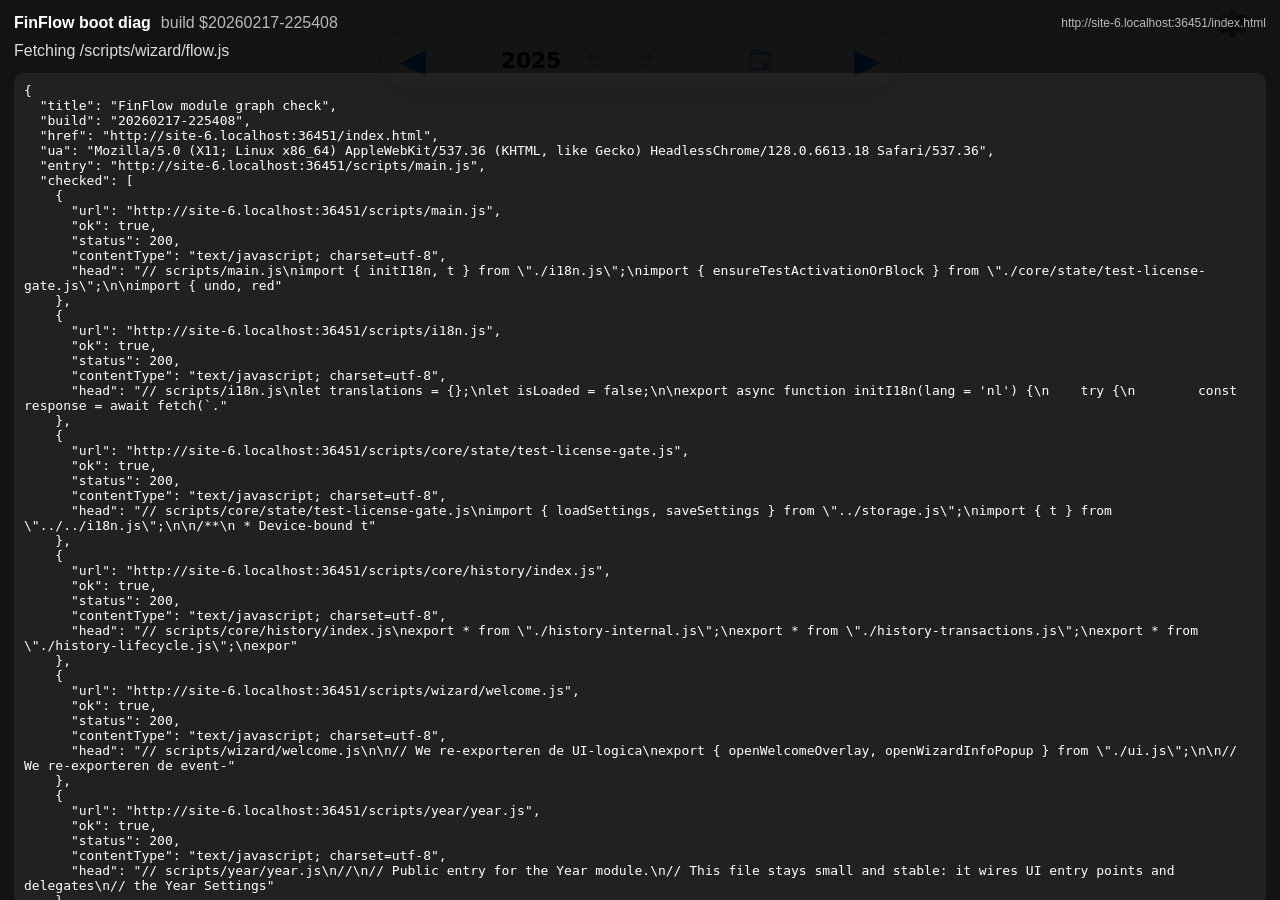
==== commit 78c3369f: "index" ====
--- a/index.html
+++ b/index.html
@@ -128,101 +128,7 @@
     <div id="sheetForm"></div>
   </div>
 
-  <!-- FF_DIAG_BOOT 20260217-224726 -->
-<script>
-  (function(){
-    const BUILD = "20260217-224726";
-    function ensureOverlay(){
-      let o = document.getElementById("ffBootDiag");
-      if (o) return o;
-      o = document.createElement("div");
-      o.id = "ffBootDiag";
-      o.style.cssText = "position:fixed;inset:0;z-index:999999;background:rgba(0,0,0,.92);color:#fff;font:12px/1.4 -apple-system,BlinkMacSystemFont,Segoe UI,Roboto,Arial,sans-serif;padding:14px;display:none;overflow:auto;-webkit-overflow-scrolling:touch;";
-      o.innerHTML = '<div style="font-weight:700;font-size:14px;margin-bottom:8px;">FinFlow boot diagnostics</div>'
-        + '<div id="ffBootDiagMeta" style="opacity:.85;margin-bottom:10px;"></div>'
-        + '<pre id="ffBootDiagBody" style="white-space:pre-wrap;word-break:break-word;margin:0;"></pre>'
-        + '<div style="margin-top:12px;display:flex;gap:10px;flex-wrap:wrap;">'
-        + '<button id="ffBootDiagCopy" style="padding:10px 12px;border-radius:10px;border:1px solid rgba(255,255,255,.2);background:rgba(255,255,255,.08);color:#fff;">Copy</button>'
-        + '<button id="ffBootDiagHide" style="padding:10px 12px;border-radius:10px;border:1px solid rgba(255,255,255,.2);background:rgba(255,255,255,.08);color:#fff;">Hide</button>'
-        + '</div>';
-      document.body.appendChild(o);
-      o.querySelector("#ffBootDiagHide").onclick = () => o.style.display = "none";
-      o.querySelector("#ffBootDiagCopy").onclick = async () => {
-        const txt = o.querySelector("#ffBootDiagBody").textContent || "";
-        try { await navigator.clipboard.writeText(txt); } catch (e) {}
-      };
-      return o;
-    }
-    function show(obj){
-      const o = ensureOverlay();
-      o.style.display = "block";
-      const meta = o.querySelector("#ffBootDiagMeta");
-      const body = o.querySelector("#ffBootDiagBody");
-      meta.textContent = `BUILD $20260217-224726 | ` + location.href;
-      body.textContent = JSON.stringify(obj, null, 2);
-    }
-    window.__ffShowBootDiag = show;
-    // Minimal banner so we know this index is live
-    document.addEventListener("DOMContentLoaded", () => {
-      const b = document.createElement("div");
-      b.id = "ffBootDiagBanner";
-      b.style.cssText = "position:fixed;left:12px;right:12px;top:12px;z-index:999998;padding:8px 10px;border-radius:12px;background:rgba(255,0,140,.18);border:1px solid rgba(255,0,140,.35);color:#fff;font:12px -apple-system,BlinkMacSystemFont,Segoe UI,Roboto,Arial,sans-serif;backdrop-filter:blur(8px);-webkit-backdrop-filter:blur(8px);";
-      b.textContent = "FF_DIAG_BOOT " + BUILD + " (tap for details)";
-      b.onclick = () => show({ title: "banner tapped", build: BUILD, href: location.href, ua: navigator.userAgent });
-      document.body.appendChild(b);
-    });
-  })();
-</script>
-
-<script type="module">
-  const BUILD = "20260217-224726";
-  const src = "./scripts/main.js";
-  async function diag(){
-    // 1) fetch status + headers
-    let fetchInfo = null;
-    try {
-      const r = await fetch(src + "?v=" + Date.now(), { cache: "no-store" });
-      const ct = r.headers.get("content-type");
-      const cc = r.headers.get("cache-control");
-      const txt = await r.text();
-      fetchInfo = {
-        status: r.status,
-        ok: r.ok,
-        contentType: ct,
-        cacheControl: cc,
-        head: txt.slice(0, 120)
-      };
-    } catch (e) {
-      fetchInfo = { fetchError: String(e && (e.message||e)) };
-    }
-
-    // 2) dynamic import to get a real error message on iOS
-    try {
-      await import(src + "?v=" + Date.now());
-    } catch (e) {
-      const info = {
-        title: "main.js import failed",
-        build: BUILD,
-        href: location.href,
-        ua: navigator.userAgent,
-        fetch: fetchInfo,
-        error: {
-          name: e && e.name,
-          message: e && e.message,
-          stack: e && e.stack
-        }
-      };
-      if (window.__ffShowBootDiag) window.__ffShowBootDiag(info);
-      else alert(JSON.stringify(info, null, 2));
-      return;
-    }
-
-    // If import succeeds, we can hide banner quickly
-    const banner = document.getElementById("ffBootDiagBanner");
-    if (banner) banner.style.display = "none";
-  }
-  diag();
-</script>
+  
 
   <script>
     document.getElementById("mainsettings").onclick = () => {
@@ -230,5 +136,194 @@
       p.style.display = (p.style.display === "none" || p.style.display === "") ? "block" : "none";
     };
   </script>
+
+<script type="module">
+(() => {
+  const BUILD = "20260217-225408";
+  const ENTRY = new URL("./scripts/main.js", location.href).href;
+
+  const overlay = document.createElement("div");
+  overlay.id = "ffBootDiag";
+  overlay.style.cssText = [
+    "position:fixed","inset:0","z-index:2147483647",
+    "background:rgba(0,0,0,0.92)","color:#fff",
+    "font-family:-apple-system,BlinkMacSystemFont,Segoe UI,Roboto,Helvetica,Arial,sans-serif",
+    "padding:14px","overflow:auto"
+  ].join(";");
+  overlay.innerHTML = `
+    <div style="display:flex;align-items:center;gap:10px;margin-bottom:10px">
+      <div style="font-weight:700">FinFlow boot diag</div>
+      <div style="opacity:.7">build $20260217-225408</div>
+      <div style="margin-left:auto;opacity:.7;font-size:12px">${location.href}</div>
+    </div>
+    <div id="ffBootDiagStatus" style="opacity:.85;margin-bottom:10px">Checking module graph…</div>
+    <pre id="ffBootDiagOut" style="white-space:pre-wrap;word-break:break-word;background:rgba(255,255,255,0.06);padding:10px;border-radius:10px"></pre>
+    <div style="display:flex;gap:10px;margin-top:10px;align-items:center">
+      <button id="ffBootDiagCopy" style="padding:10px 12px;border-radius:10px;border:0;font-weight:700">Copy</button>
+      <button id="ffBootDiagHide" style="padding:10px 12px;border-radius:10px;border:0;opacity:.85">Hide</button>
+      <div style="margin-left:auto;opacity:.7;font-size:12px">If everything is OK, this screen will disappear.</div>
+    </div>
+  `;
+  document.documentElement.appendChild(overlay);
+
+  const outEl = overlay.querySelector("#ffBootDiagOut");
+  const statusEl = overlay.querySelector("#ffBootDiagStatus");
+  const copyBtn = overlay.querySelector("#ffBootDiagCopy");
+  const hideBtn = overlay.querySelector("#ffBootDiagHide");
+
+  const report = {
+    title: "FinFlow module graph check",
+    build: BUILD,
+    href: location.href,
+    ua: navigator.userAgent,
+    entry: ENTRY,
+    checked: [],
+    problems: [],
+  };
+
+  const log = (obj) => {
+    try {
+      outEl.textContent = JSON.stringify(obj, null, 2);
+    } catch (e) {
+      outEl.textContent = String(obj);
+    }
+  };
+  log(report);
+
+  copyBtn.addEventListener("click", async () => {
+    try {
+      await navigator.clipboard.writeText(outEl.textContent || "");
+      statusEl.textContent = "Copied to clipboard.";
+    } catch {
+      statusEl.textContent = "Copy failed. Select text manually.";
+    }
+  });
+  hideBtn.addEventListener("click", () => {
+    overlay.style.display = "none";
+  });
+
+  const importRegexes = [
+    /\bimport\s+[^;]*?\sfrom\s*["']([^"']+)["']/g,     // static
+    /\bimport\s*\(\s*["']([^"']+)["']\s*\)/g          // dynamic with literal
+  ];
+
+  function extractSpecs(srcText) {
+    const specs = new Set();
+    for (const rx of importRegexes) {
+      rx.lastIndex = 0;
+      let m;
+      while ((m = rx.exec(srcText))) {
+        const spec = (m[1] || "").trim();
+        if (!spec) continue;
+        if (spec.startsWith(".") ) specs.add(spec);
+      }
+    }
+    return Array.from(specs);
+  }
+
+  async function fetchModule(url) {
+    let res, text = "";
+    try {
+      res = await fetch(url, { cache: "no-store" });
+      const ct = res.headers.get("content-type") || "";
+      // Only read body for JS-like responses; still read some for diagnostics
+      text = await res.text();
+      return {
+        url,
+        ok: res.ok,
+        status: res.status,
+        contentType: ct,
+        head: text.slice(0, 160),
+        text
+      };
+    } catch (e) {
+      return {
+        url,
+        ok: false,
+        status: 0,
+        contentType: "",
+        head: "",
+        error: { name: e?.name, message: e?.message }
+      };
+    }
+  }
+
+  function isHtml(ct, head) {
+    if ((ct || "").includes("text/html")) return true;
+    const h = (head || "").trim().toLowerCase();
+    return h.startsWith("<!doctype") || h.startsWith("<html");
+  }
+
+  (async () => {
+    const q = [ENTRY];
+    const seen = new Set();
+    while (q.length) {
+      const url = q.shift();
+      if (seen.has(url)) continue;
+      seen.add(url);
+
+      statusEl.textContent = "Fetching " + url.replace(location.origin, "");
+      const info = await fetchModule(url);
+
+      const entry = {
+        url: info.url,
+        ok: info.ok,
+        status: info.status,
+        contentType: info.contentType,
+        head: info.head
+      };
+      report.checked.push(entry);
+
+      if (!info.ok) {
+        report.problems.push({ type: "fetch-failed", ...entry, error: info.error || null });
+        log(report);
+        continue;
+      }
+      if (isHtml(info.contentType, info.head)) {
+        report.problems.push({ type: "html-returned", ...entry });
+        log(report);
+        continue;
+      }
+
+      // parse imports
+      const specs = extractSpecs(info.text || "");
+      for (const spec of specs) {
+        const depUrl = new URL(spec, url).href;
+        if (!seen.has(depUrl)) q.push(depUrl);
+      }
+
+      // keep UI updated
+      log(report);
+      // safety cap
+      if (report.checked.length > 600) {
+        report.problems.push({ type: "cap", message: "Too many modules; stopping at 600." });
+        break;
+      }
+    }
+
+    if (report.problems.length) {
+      statusEl.textContent = "Problems found. Paste this JSON back into chat.";
+      log(report);
+      return;
+    }
+
+    statusEl.textContent = "All modules fetched OK. Importing entry…";
+    try {
+      await import(ENTRY + "?v=" + BUILD);
+      overlay.remove();
+    } catch (e) {
+      report.title = "Entry import failed after graph OK";
+      report.error = {
+        name: e?.name,
+        message: e?.message,
+        stack: e?.stack
+      };
+      statusEl.textContent = "Import failed. Paste JSON back into chat.";
+      log(report);
+    }
+  })();
+})();
+</script>
+
 </body>
 </html>
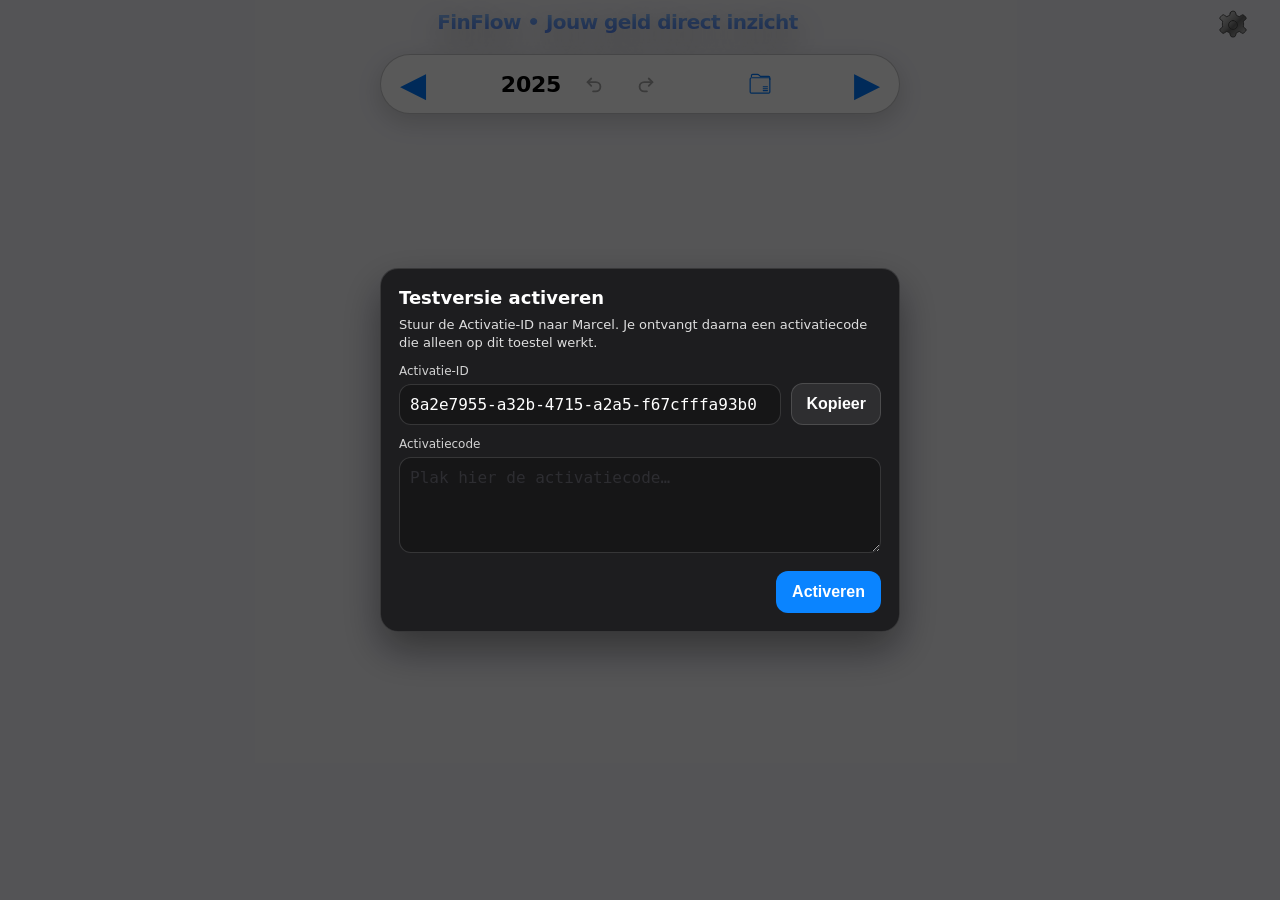
==== commit 288e5933: "files" ====
--- a/index.html
+++ b/index.html
@@ -128,7 +128,7 @@
     <div id="sheetForm"></div>
   </div>
 
-  
+  <script type="module" src="scripts/main.js"></script>
 
   <script>
     document.getElementById("mainsettings").onclick = () => {
@@ -136,194 +136,5 @@
       p.style.display = (p.style.display === "none" || p.style.display === "") ? "block" : "none";
     };
   </script>
-
-<script type="module">
-(() => {
-  const BUILD = "20260217-225408";
-  const ENTRY = new URL("./scripts/main.js", location.href).href;
-
-  const overlay = document.createElement("div");
-  overlay.id = "ffBootDiag";
-  overlay.style.cssText = [
-    "position:fixed","inset:0","z-index:2147483647",
-    "background:rgba(0,0,0,0.92)","color:#fff",
-    "font-family:-apple-system,BlinkMacSystemFont,Segoe UI,Roboto,Helvetica,Arial,sans-serif",
-    "padding:14px","overflow:auto"
-  ].join(";");
-  overlay.innerHTML = `
-    <div style="display:flex;align-items:center;gap:10px;margin-bottom:10px">
-      <div style="font-weight:700">FinFlow boot diag</div>
-      <div style="opacity:.7">build $20260217-225408</div>
-      <div style="margin-left:auto;opacity:.7;font-size:12px">${location.href}</div>
-    </div>
-    <div id="ffBootDiagStatus" style="opacity:.85;margin-bottom:10px">Checking module graph…</div>
-    <pre id="ffBootDiagOut" style="white-space:pre-wrap;word-break:break-word;background:rgba(255,255,255,0.06);padding:10px;border-radius:10px"></pre>
-    <div style="display:flex;gap:10px;margin-top:10px;align-items:center">
-      <button id="ffBootDiagCopy" style="padding:10px 12px;border-radius:10px;border:0;font-weight:700">Copy</button>
-      <button id="ffBootDiagHide" style="padding:10px 12px;border-radius:10px;border:0;opacity:.85">Hide</button>
-      <div style="margin-left:auto;opacity:.7;font-size:12px">If everything is OK, this screen will disappear.</div>
-    </div>
-  `;
-  document.documentElement.appendChild(overlay);
-
-  const outEl = overlay.querySelector("#ffBootDiagOut");
-  const statusEl = overlay.querySelector("#ffBootDiagStatus");
-  const copyBtn = overlay.querySelector("#ffBootDiagCopy");
-  const hideBtn = overlay.querySelector("#ffBootDiagHide");
-
-  const report = {
-    title: "FinFlow module graph check",
-    build: BUILD,
-    href: location.href,
-    ua: navigator.userAgent,
-    entry: ENTRY,
-    checked: [],
-    problems: [],
-  };
-
-  const log = (obj) => {
-    try {
-      outEl.textContent = JSON.stringify(obj, null, 2);
-    } catch (e) {
-      outEl.textContent = String(obj);
-    }
-  };
-  log(report);
-
-  copyBtn.addEventListener("click", async () => {
-    try {
-      await navigator.clipboard.writeText(outEl.textContent || "");
-      statusEl.textContent = "Copied to clipboard.";
-    } catch {
-      statusEl.textContent = "Copy failed. Select text manually.";
-    }
-  });
-  hideBtn.addEventListener("click", () => {
-    overlay.style.display = "none";
-  });
-
-  const importRegexes = [
-    /\bimport\s+[^;]*?\sfrom\s*["']([^"']+)["']/g,     // static
-    /\bimport\s*\(\s*["']([^"']+)["']\s*\)/g          // dynamic with literal
-  ];
-
-  function extractSpecs(srcText) {
-    const specs = new Set();
-    for (const rx of importRegexes) {
-      rx.lastIndex = 0;
-      let m;
-      while ((m = rx.exec(srcText))) {
-        const spec = (m[1] || "").trim();
-        if (!spec) continue;
-        if (spec.startsWith(".") ) specs.add(spec);
-      }
-    }
-    return Array.from(specs);
-  }
-
-  async function fetchModule(url) {
-    let res, text = "";
-    try {
-      res = await fetch(url, { cache: "no-store" });
-      const ct = res.headers.get("content-type") || "";
-      // Only read body for JS-like responses; still read some for diagnostics
-      text = await res.text();
-      return {
-        url,
-        ok: res.ok,
-        status: res.status,
-        contentType: ct,
-        head: text.slice(0, 160),
-        text
-      };
-    } catch (e) {
-      return {
-        url,
-        ok: false,
-        status: 0,
-        contentType: "",
-        head: "",
-        error: { name: e?.name, message: e?.message }
-      };
-    }
-  }
-
-  function isHtml(ct, head) {
-    if ((ct || "").includes("text/html")) return true;
-    const h = (head || "").trim().toLowerCase();
-    return h.startsWith("<!doctype") || h.startsWith("<html");
-  }
-
-  (async () => {
-    const q = [ENTRY];
-    const seen = new Set();
-    while (q.length) {
-      const url = q.shift();
-      if (seen.has(url)) continue;
-      seen.add(url);
-
-      statusEl.textContent = "Fetching " + url.replace(location.origin, "");
-      const info = await fetchModule(url);
-
-      const entry = {
-        url: info.url,
-        ok: info.ok,
-        status: info.status,
-        contentType: info.contentType,
-        head: info.head
-      };
-      report.checked.push(entry);
-
-      if (!info.ok) {
-        report.problems.push({ type: "fetch-failed", ...entry, error: info.error || null });
-        log(report);
-        continue;
-      }
-      if (isHtml(info.contentType, info.head)) {
-        report.problems.push({ type: "html-returned", ...entry });
-        log(report);
-        continue;
-      }
-
-      // parse imports
-      const specs = extractSpecs(info.text || "");
-      for (const spec of specs) {
-        const depUrl = new URL(spec, url).href;
-        if (!seen.has(depUrl)) q.push(depUrl);
-      }
-
-      // keep UI updated
-      log(report);
-      // safety cap
-      if (report.checked.length > 600) {
-        report.problems.push({ type: "cap", message: "Too many modules; stopping at 600." });
-        break;
-      }
-    }
-
-    if (report.problems.length) {
-      statusEl.textContent = "Problems found. Paste this JSON back into chat.";
-      log(report);
-      return;
-    }
-
-    statusEl.textContent = "All modules fetched OK. Importing entry…";
-    try {
-      await import(ENTRY + "?v=" + BUILD);
-      overlay.remove();
-    } catch (e) {
-      report.title = "Entry import failed after graph OK";
-      report.error = {
-        name: e?.name,
-        message: e?.message,
-        stack: e?.stack
-      };
-      statusEl.textContent = "Import failed. Paste JSON back into chat.";
-      log(report);
-    }
-  })();
-})();
-</script>
-
 </body>
 </html>
